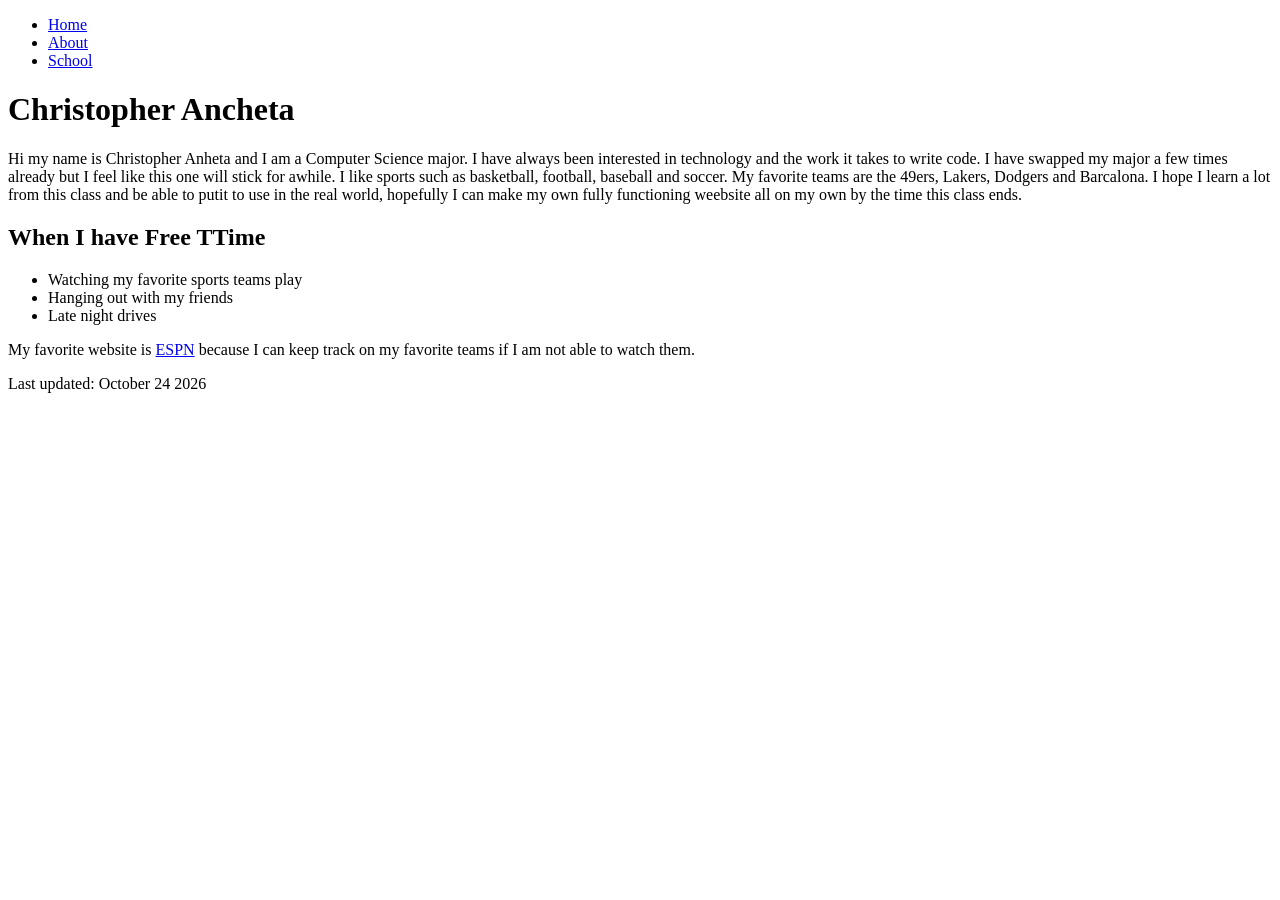
==== index.html @ 9ae567f1 "Add files via upload" ====
<!DOCTYPE html>
<html lang="en">
<head>
    <meta charset="UTF-8">
    <meta name="viewport" content="width=device-width, initial-scale=1.0">
    <title>Christopher Ancheta</title>
</head>
<body>
<nav>
    <ul>
        <li><a href="index.html">Home</a></li>
        <li><a href="about.html">About</a></li>
        <li><a href="#">School</a></li>
    </ul>
</nav>
    <h1>Christopher Ancheta</h1>
    <p> Hi my name is Christopher Anheta and I am a Computer Science major.  I have always been interested in technology and the work it takes to write code.  I have swapped my major a few times already but I feel like this one will stick for awhile. I like sports such as basketball, football, baseball and soccer.  My favorite teams are the 49ers, Lakers, Dodgers and Barcalona.  I hope I learn a lot from this class and be able to putit to use in the real world, hopefully I can make my own fully functioning weebsite all on my own by the time this class ends.</p>

    <h2>When I have Free TTime</h2>
    <ul>
        <li>Watching my favorite sports teams play</li>
        <li>Hanging out with my friends</li>
        <li>Late night drives</li>
    </ul>
    <p>My favorite website is <a href="https://www.espn.com">ESPN</a> because I can keep track on my favorite teams if I am not able to watch them.</p>
    <footer>
        Last updated: October 24 2026
    </footer>
</body>
</html>
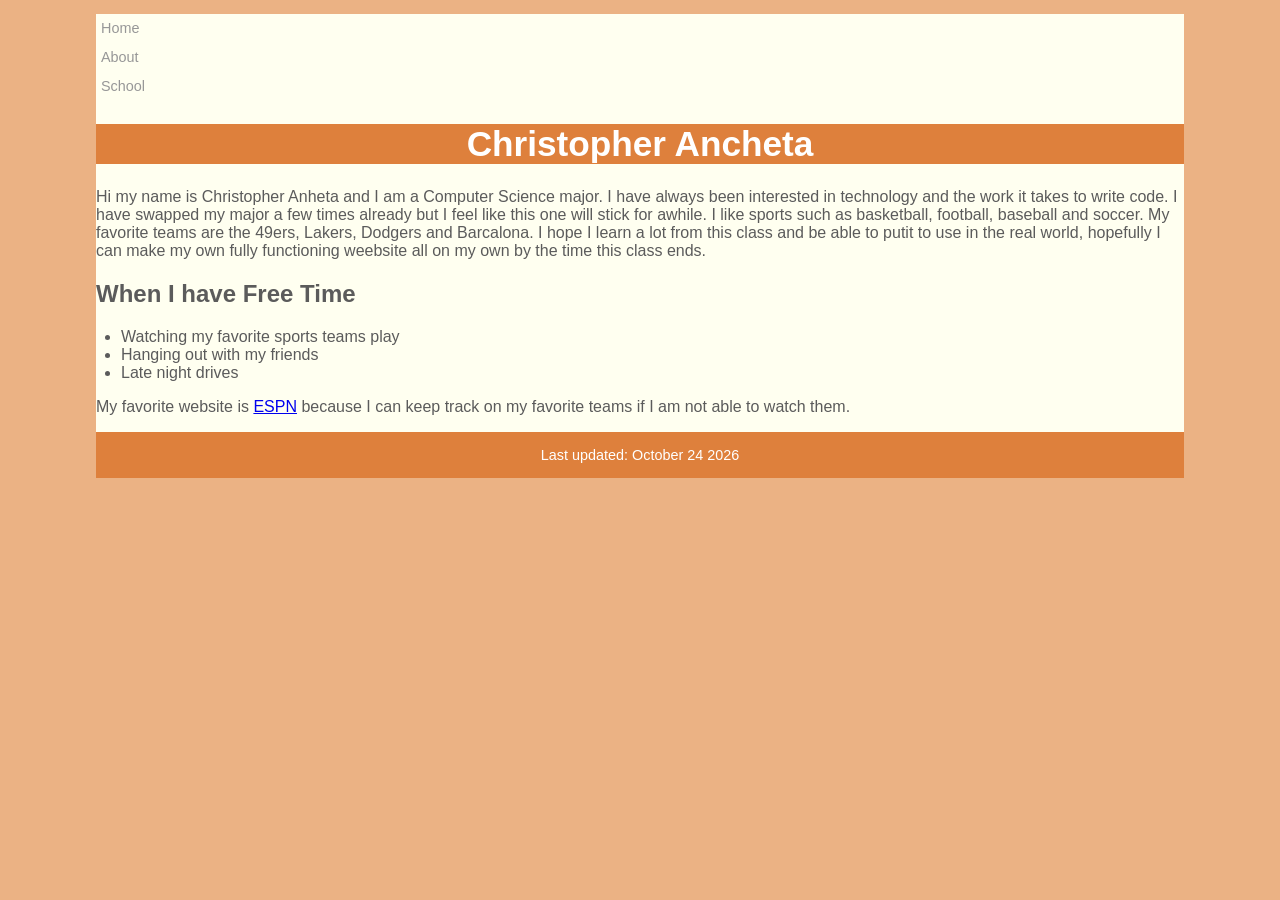
==== commit 176cab76: "Add files via upload" ====
--- a/index.html
+++ b/index.html
@@ -4,6 +4,7 @@
     <meta charset="UTF-8">
     <meta name="viewport" content="width=device-width, initial-scale=1.0">
     <title>Christopher Ancheta</title>
+    <link rel="stylesheet" href="style.css">
 </head>
 <body>
 <nav>
@@ -16,7 +17,7 @@
     <h1>Christopher Ancheta</h1>
     <p> Hi my name is Christopher Anheta and I am a Computer Science major.  I have always been interested in technology and the work it takes to write code.  I have swapped my major a few times already but I feel like this one will stick for awhile. I like sports such as basketball, football, baseball and soccer.  My favorite teams are the 49ers, Lakers, Dodgers and Barcalona.  I hope I learn a lot from this class and be able to putit to use in the real world, hopefully I can make my own fully functioning weebsite all on my own by the time this class ends.</p>
 
-    <h2>When I have Free TTime</h2>
+    <h2>When I have Free Time</h2>
     <ul>
         <li>Watching my favorite sports teams play</li>
         <li>Hanging out with my friends</li>
--- a/style.css
+++ b/style.css
@@ -0,0 +1,64 @@
+/* HTML and Body Styles */
+html {
+    background-color: hsl(27, 72%, 72%);
+}
+
+body {
+    color: rgb(91, 91, 91);
+    background-color: ivory;
+    font-family: Verdana, Geneva, sans-serif;
+    width: 85%;
+    margin: auto;
+}
+
+/* Heading Styles */
+h1 {
+    font-family: Verdana, Geneva, sans-serif;
+    font-size: 2.2em;
+    color: white;
+    background-color: rgb(222, 128, 60);
+    text-align: center;
+}
+
+h2 {
+    font-size: 1.5em;
+    color: rgb(91, 91, 91);
+}
+
+/* Navigation Styles */
+nav {
+    font-size: 0.9em;
+}
+
+nav ul {
+    line-height: 2em;
+    list-style-type: none;
+    padding-left: 5px;
+}
+
+nav ul li a:link,
+nav ul li a:visited {
+    color: rgb(151, 151, 151);
+    text-decoration: none;
+}
+
+nav ul li a:hover,
+nav ul li a:active {
+    color: rgb(255, 64, 255);
+    text-decoration: underline;
+}
+
+/* List Styles */
+ul {
+    padding-left: 25px;
+}
+
+/* Footer Styles */
+footer {
+    background-color: rgb(222, 128, 60);
+    color: white;
+    text-align: center;
+    padding: 15px;
+    font-size: 0.9em;
+}
+
